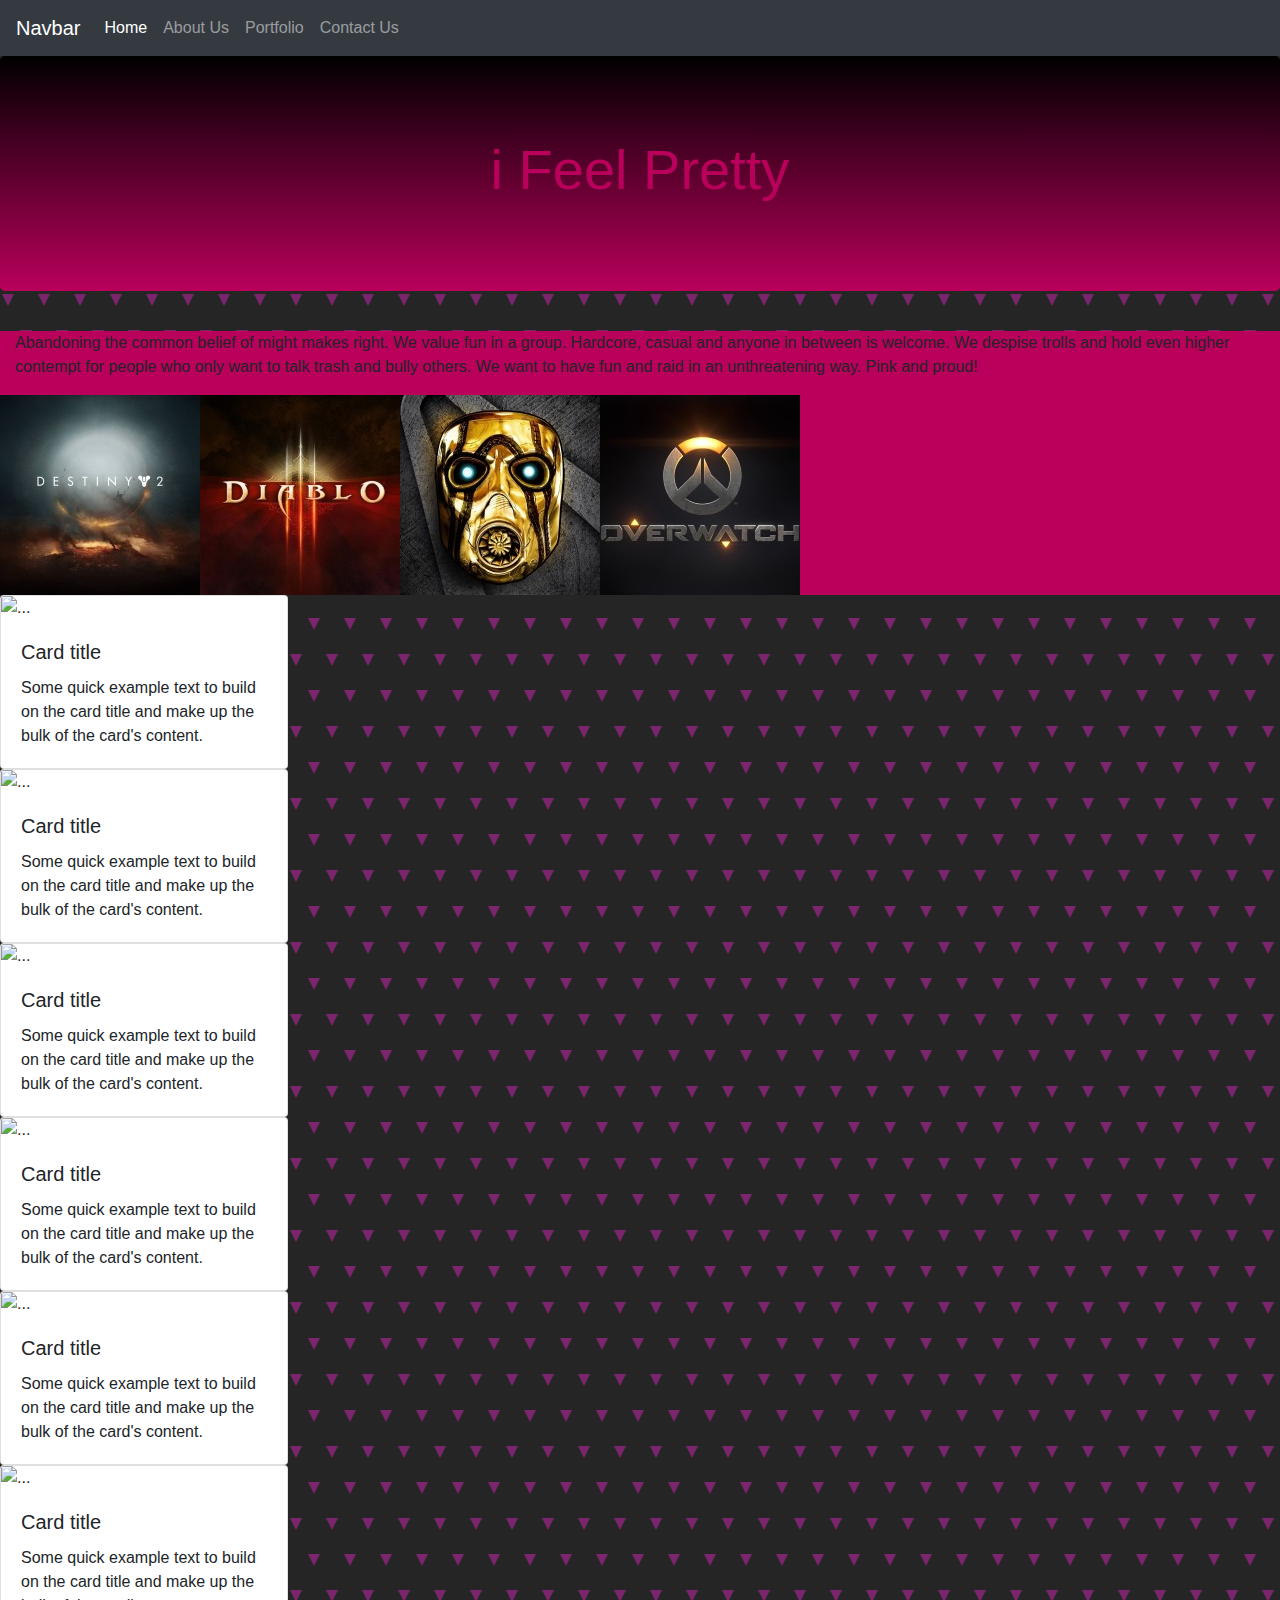
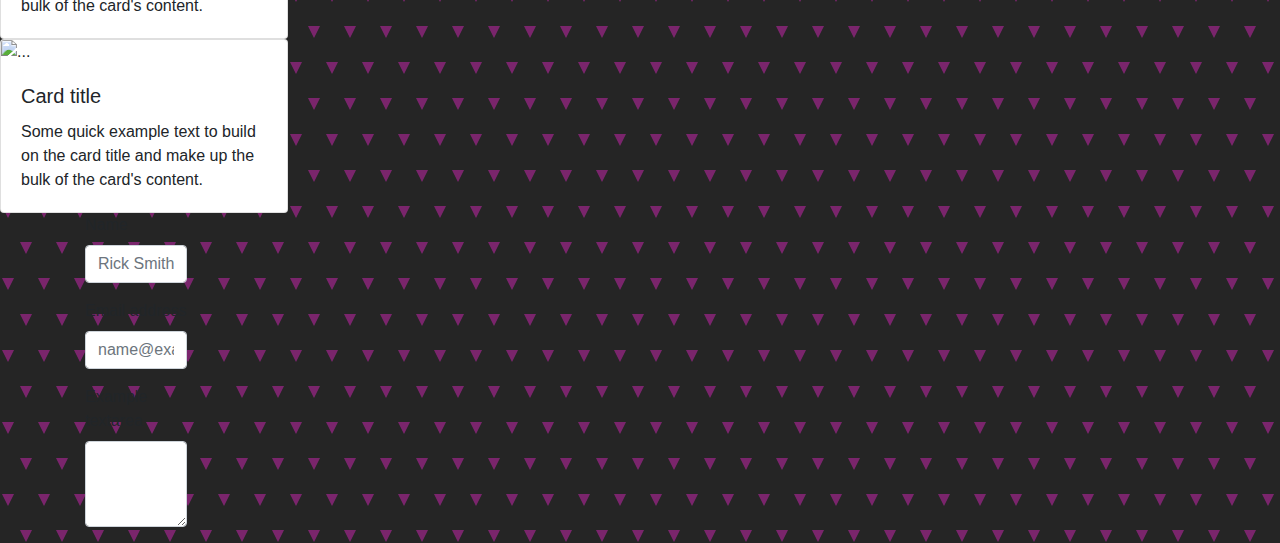
==== public_html/iFP.html @ dd38c88d "added some styling and sections." ====
<!DOCTYPE html>
<html lang="en">
<head>
	<meta charset="UTF-8">
	<link rel="stylesheet" href="https://stackpath.bootstrapcdn.com/bootstrap/4.3.1/css/bootstrap.min.css" integrity="sha384-ggOyR0iXCbMQv3Xipma34MD+dH/1fQ784/j6cY/iJTQUOhcWr7x9JvoRxT2MZw1T" crossorigin="anonymous">
	<link rel="stylesheet" href="iFP-styles.css" type="text/css">
	<title>i Feel Pretty</title>
</head>
<body class="background">

<nav class="navbar navbar-expand-lg navbar-dark bg-dark">
	<a class="navbar-brand" href="#">Navbar</a>
	<button class="navbar-toggler" type="button" data-toggle="collapse" data-target="#navbarNavAltMarkup" aria-controls="navbarNavAltMarkup" aria-expanded="false" aria-label="Toggle navigation">
		<span class="navbar-toggler-icon"></span>
	</button>
	<div class="collapse navbar-collapse" id="navbarNavAltMarkup">
		<div class="navbar-nav">
			<a class="nav-item nav-link active" href="#">Home <span class="sr-only">(current)</span></a>
			<a class="nav-item nav-link" href="#">About Us</a>
			<a class="nav-item nav-link" href="#">Portfolio</a>
			<a class="nav-item nav-link" href="#" tabindex="-1" aria-disabled="true">Contact Us</a>
		</div>
	</div>
</nav>

	<div class="jumbotron">
		<div class="container-fluid">
			<h1 class="display-4">i Feel Pretty</h1>
		</div>
	</div>

<div class="container-fluid about-us">
	<p>Abandoning the common belief of might makes right. We value fun in a group. Hardcore, casual and anyone in between is welcome.
		We despise trolls and hold even higher contempt for people who only want to talk trash and bully others. We want to have fun and raid in an unthreatening way.
		Pink and proud!
	</p>
	<div class="row playables">
		<img src="documentation/destiny-2.jpg" class="img-fluid" alt="Responsive image" title="Destiny" width="200" height="200">
		<img src="documentation/diablo-3.jpg" class="img-fluid" alt="Responsive image" title="Diablo" width="200" height="200">
		<img src="documentation/borderlands.jpg" class="img-fluid" alt="Responsive image" title="Borderlands" width="200" height="200">
		<img src="documentation/overwatch.jpg" class="img-fluid" alt="Responsive image" title="Overwatch" width="200" height="200">
	</div>
</div>


<div class="portfolio">
	<div class="row"></div>
	<div class="card col-xs-3" style="width: 18rem;">
		<img src="..." class="card-img-top" alt="...">
		<div class="card-body">
			<h5 class="card-title">Card title</h5>
			<p class="card-text">Some quick example text to build on the card title and make up the bulk of the card's content.</p>
		</div>
	</div>
	<div class="card col-xs-3" style="width: 18rem;">
		<img src="..." class="card-img-top" alt="...">
		<div class="card-body">
			<h5 class="card-title">Card title</h5>
			<p class="card-text">Some quick example text to build on the card title and make up the bulk of the card's content.</p>
		</div>
	</div>
	<div class="card col-xs-3" style="width: 18rem;">
		<img src="..." class="card-img-top" alt="...">
		<div class="card-body">
			<h5 class="card-title">Card title</h5>
			<p class="card-text">Some quick example text to build on the card title and make up the bulk of the card's content.</p>
		</div>
	</div>
	<div class="card col-xs-3" style="width: 18rem;">
		<img src="..." class="card-img-top" alt="...">
		<div class="card-body">
			<h5 class="card-title">Card title</h5>
			<p class="card-text">Some quick example text to build on the card title and make up the bulk of the card's content.</p>
		</div>
	</div>
	<div class="card col-xs-3" style="width: 18rem;">
		<img src="..." class="card-img-top" alt="...">
		<div class="card-body">
			<h5 class="card-title">Card title</h5>
			<p class="card-text">Some quick example text to build on the card title and make up the bulk of the card's content.</p>
		</div>
	</div>
	<div class="card col-xs-3" style="width: 18rem;">
		<img src="..." class="card-img-top" alt="...">
		<div class="card-body">
			<h5 class="card-title">Card title</h5>
			<p class="card-text">Some quick example text to build on the card title and make up the bulk of the card's content.</p>
		</div>
	</div>
	<div class="card col-xs-3" style="width: 18rem;">
		<img src="..." class="card-img-top" alt="...">
		<div class="card-body">
			<h5 class="card-title">Card title</h5>
			<p class="card-text">Some quick example text to build on the card title and make up the bulk of the card's content.</p>
		</div>
	</div>
</div>

<div class="container">
	<div class="row contact">
		<form>
			<div class="col-6 form-group">
				<label for="exampleFormControlInput1">Name</label>
				<input type="text" class="form-control" id="exampleFormControlInput1" placeholder="Rick Smith">
			</div>
			<div class="col-6 form-group">
				<label for="exampleFormControlInput1">Email address</label>
				<input type="email" class="form-control" id="exampleFormControlInput1" placeholder="name@example.com">
			</div>
			<div class="col-6 form-group">
				<label for="exampleFormControlTextarea1">Example textarea</label>
				<textarea class="form-control" id="exampleFormControlTextarea1" rows="3"></textarea>
			</div>
		</form>
	</div>
</div>



<script src="https://code.jquery.com/jquery-3.3.1.slim.min.js" integrity="sha384-q8i/X+965DzO0rT7abK41JStQIAqVgRVzpbzo5smXKp4YfRvH+8abtTE1Pi6jizo" crossorigin="anonymous"></script>
<script src="https://cdnjs.cloudflare.com/ajax/libs/popper.js/1.14.7/umd/popper.min.js" integrity="sha384-UO2eT0CpHqdSJQ6hJty5KVphtPhzWj9WO1clHTMGa3JDZwrnQq4sF86dIHNDz0W1" crossorigin="anonymous"></script>
<script src="https://stackpath.bootstrapcdn.com/bootstrap/4.3.1/js/bootstrap.min.js" integrity="sha384-JjSmVgyd0p3pXB1rRibZUAYoIIy6OrQ6VrjIEaFf/nJGzIxFDsf4x0xIM+B07jRM" crossorigin="anonymous"></script>

</body>
</html>
---- public_html/iFP-styles.css ----
.jumbotron {
	display: block;
	margin: auto;
	background-image: linear-gradient(black, #B9005B);
	color: #B9005B;
	text-align: center;
	padding-top: 80px;
	padding-bottom: 80px;
}

.navbar.navbar-4 .navbar-toggler-icon {
	background-image: url('https://mdbootstrap.com/img/svg/hamburger7.svg?color=BFE100');
}

.about-us {
	background-color: #B9005B;
	margin-top: 40px;
}
.background {

	background-color: #252525;
	background-image: url("data:image/svg+xml,%3Csvg xmlns='http://www.w3.org/2000/svg' width='36' height='72' viewBox='0 0 36 72'%3E%3Cg fill-rule='evenodd'%3E%3Cg fill='%23fb26d6' fill-opacity='0.4'%3E%3Cpath d='M2 6h12L8 18 2 6zm18 36h12l-6 12-6-12z'/%3E%3C/g%3E%3C/g%3E%3C/svg%3E");
}


.about-us {
	float: left;
}

.portfolio {
	margin-top: 40px;
}
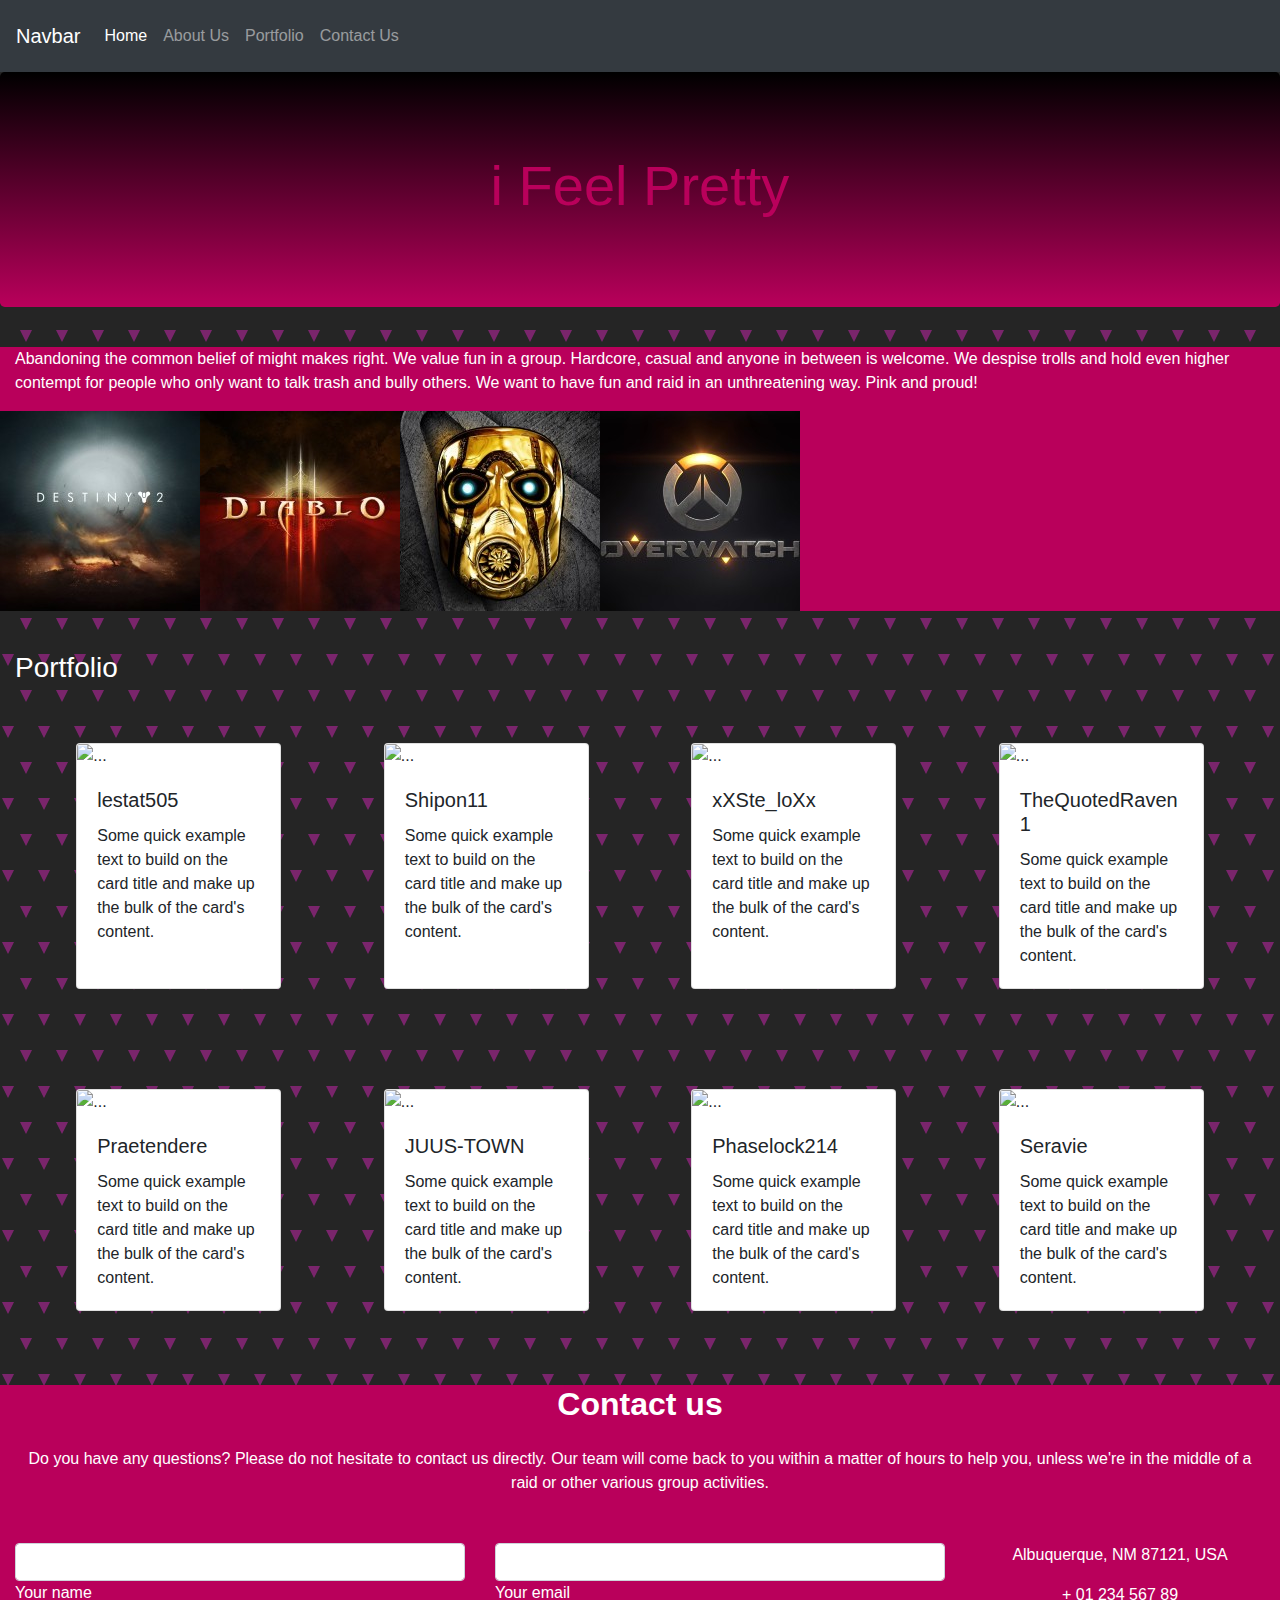
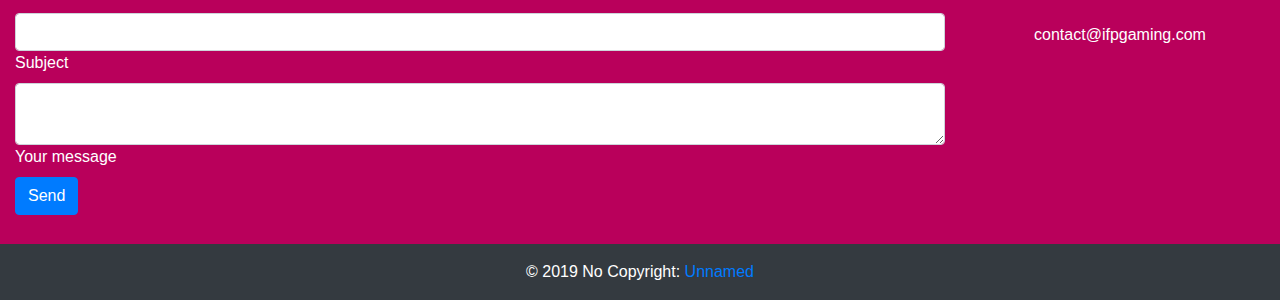
==== commit 65ff579d: "added styling, formatted cards, and a contact form" ====
--- a/public_html/iFP.html
+++ b/public_html/iFP.html
@@ -8,18 +8,27 @@
 </head>
 <body class="background">
 
-<nav class="navbar navbar-expand-lg navbar-dark bg-dark">
+<nav class="navbar navbar-expand-lg navbar-dark bg-dark" id="nav">
 	<a class="navbar-brand" href="#">Navbar</a>
-	<button class="navbar-toggler" type="button" data-toggle="collapse" data-target="#navbarNavAltMarkup" aria-controls="navbarNavAltMarkup" aria-expanded="false" aria-label="Toggle navigation">
+	<button class="navbar-toggler" type="button" data-toggle="collapse" data-target="#navbarNav"
+			  aria-controls="navbarNav" aria-expanded="false" aria-label="Toggle navigation">
 		<span class="navbar-toggler-icon"></span>
 	</button>
-	<div class="collapse navbar-collapse" id="navbarNavAltMarkup">
-		<div class="navbar-nav">
-			<a class="nav-item nav-link active" href="#">Home <span class="sr-only">(current)</span></a>
-			<a class="nav-item nav-link" href="#">About Us</a>
-			<a class="nav-item nav-link" href="#">Portfolio</a>
-			<a class="nav-item nav-link" href="#" tabindex="-1" aria-disabled="true">Contact Us</a>
-		</div>
+	<div class="collapse navbar-collapse" id="navbarNav">
+		<ul class="navbar-nav">
+			<li class="nav-item active">
+				<a class="nav-link" href="#">Home <span class="sr-only">(current)</span></a>
+			</li>
+			<li class="nav-item">
+				<a class="nav-link" href="#">About Us</a>
+			</li>
+			<li class="nav-item">
+				<a class="nav-link" href="#">Portfolio</a>
+			</li>
+			<li class="nav-item">
+				<a class="nav-link" href="#">Contact Us</a>
+			</li>
+		</ul>
 	</div>
 </nav>
 
@@ -30,7 +39,7 @@
 	</div>
 
 <div class="container-fluid about-us">
-	<p>Abandoning the common belief of might makes right. We value fun in a group. Hardcore, casual and anyone in between is welcome.
+	<p id="aboutUs">Abandoning the common belief of might makes right. We value fun in a group. Hardcore, casual and anyone in between is welcome.
 		We despise trolls and hold even higher contempt for people who only want to talk trash and bully others. We want to have fun and raid in an unthreatening way.
 		Pink and proud!
 	</p>
@@ -44,77 +53,183 @@
 
 
 <div class="portfolio">
-	<div class="row"></div>
-	<div class="card col-xs-3" style="width: 18rem;">
-		<img src="..." class="card-img-top" alt="...">
-		<div class="card-body">
-			<h5 class="card-title">Card title</h5>
-			<p class="card-text">Some quick example text to build on the card title and make up the bulk of the card's content.</p>
-		</div>
-	</div>
-	<div class="card col-xs-3" style="width: 18rem;">
-		<img src="..." class="card-img-top" alt="...">
-		<div class="card-body">
-			<h5 class="card-title">Card title</h5>
-			<p class="card-text">Some quick example text to build on the card title and make up the bulk of the card's content.</p>
-		</div>
-	</div>
-	<div class="card col-xs-3" style="width: 18rem;">
-		<img src="..." class="card-img-top" alt="...">
-		<div class="card-body">
-			<h5 class="card-title">Card title</h5>
-			<p class="card-text">Some quick example text to build on the card title and make up the bulk of the card's content.</p>
-		</div>
-	</div>
-	<div class="card col-xs-3" style="width: 18rem;">
-		<img src="..." class="card-img-top" alt="...">
-		<div class="card-body">
-			<h5 class="card-title">Card title</h5>
-			<p class="card-text">Some quick example text to build on the card title and make up the bulk of the card's content.</p>
-		</div>
-	</div>
-	<div class="card col-xs-3" style="width: 18rem;">
-		<img src="..." class="card-img-top" alt="...">
-		<div class="card-body">
-			<h5 class="card-title">Card title</h5>
-			<p class="card-text">Some quick example text to build on the card title and make up the bulk of the card's content.</p>
-		</div>
-	</div>
-	<div class="card col-xs-3" style="width: 18rem;">
-		<img src="..." class="card-img-top" alt="...">
-		<div class="card-body">
-			<h5 class="card-title">Card title</h5>
-			<p class="card-text">Some quick example text to build on the card title and make up the bulk of the card's content.</p>
-		</div>
-	</div>
-	<div class="card col-xs-3" style="width: 18rem;">
-		<img src="..." class="card-img-top" alt="...">
-		<div class="card-body">
-			<h5 class="card-title">Card title</h5>
-			<p class="card-text">Some quick example text to build on the card title and make up the bulk of the card's content.</p>
-		</div>
-	</div>
-</div>
-
-<div class="container">
-	<div class="row contact">
-		<form>
-			<div class="col-6 form-group">
-				<label for="exampleFormControlInput1">Name</label>
-				<input type="text" class="form-control" id="exampleFormControlInput1" placeholder="Rick Smith">
-			</div>
-			<div class="col-6 form-group">
-				<label for="exampleFormControlInput1">Email address</label>
-				<input type="email" class="form-control" id="exampleFormControlInput1" placeholder="name@example.com">
-			</div>
-			<div class="col-6 form-group">
-				<label for="exampleFormControlTextarea1">Example textarea</label>
-				<textarea class="form-control" id="exampleFormControlTextarea1" rows="3"></textarea>
-			</div>
-		</form>
-	</div>
-</div>
-
+	<div class="container-fluid">
+		<h3 id="portfolio">Portfolio</h3>
+	<div class="row number1">
+		<div class="card col-lg-2 col-sm-8 inner individual" style="width: 15rem;">
+			<img src="..." class="card-img-top" alt="...">
+			<div class="card-body">
+				<h5 class="card-title">lestat505</h5>
+				<p class="card-text">Some quick example text to build on the card title and make up the bulk of the card's content.</p>
+			</div>
+		</div>
+		<div class="card col-lg-2 col-sm-8 inner individual" style="width: 15rem;">
+			<img src="..." class="card-img-top" alt="...">
+			<div class="card-body">
+				<h5 class="card-title">Shipon11</h5>
+				<p class="card-text">Some quick example text to build on the card title and make up the bulk of the card's content.</p>
+			</div>
+		</div>
+		<div class="card col-lg-2 col-sm-8 inner individual" style="width: 15rem;">
+			<img src="..." class="card-img-top" alt="...">
+			<div class="card-body">
+				<h5 class="card-title">xXSte_loXx</h5>
+				<p class="card-text">Some quick example text to build on the card title and make up the bulk of the card's content.</p>
+			</div>
+		</div>
+		<div class="card col-lg-2 col-sm-8 inner individual" style="width: 15rem;">
+			<img src="..." class="card-img-top" alt="...">
+			<div class="card-body">
+				<h5 class="card-title">TheQuotedRaven1</h5>
+				<p class="card-text">Some quick example text to build on the card title and make up the bulk of the card's content.</p>
+			</div>
+		</div>
+	</div>
+</div>
+	<div class="container-fluid">
+		<div class="row number1">
+			<div class="card col-lg-2 col-sm-8 inner individual" style="width: 15rem;">
+				<img src="..." class="card-img-top" alt="...">
+				<div class="card-body">
+					<h5 class="card-title">Praetendere</h5>
+					<p class="card-text">Some quick example text to build on the card title and make up the bulk of the card's content.</p>
+				</div>
+			</div>
+			<div class="card col-lg-2 col-sm-8 inner individual" style="width: 15rem;">
+				<img src="..." class="card-img-top" alt="...">
+				<div class="card-body">
+					<h5 class="card-title">JUUS-TOWN</h5>
+					<p class="card-text">Some quick example text to build on the card title and make up the bulk of the card's content.</p>
+				</div>
+			</div>
+			<div class="card col-lg-2 col-sm-8 inner individual" style="width: 15rem;">
+				<img src="..." class="card-img-top" alt="...">
+				<div class="card-body">
+					<h5 class="card-title">Phaselock214</h5>
+					<p class="card-text">Some quick example text to build on the card title and make up the bulk of the card's content.</p>
+				</div>
+			</div>
+			<div class="card col-lg-2 col-sm-8 inner individual" style="width: 15rem;">
+				<img src="..." class="card-img-top" alt="...">
+				<div class="card-body">
+					<h5 class="card-title">Seravie</h5>
+					<p class="card-text">Some quick example text to build on the card title and make up the bulk of the card's content.</p>
+				</div>
+			</div>
+		</div>
+	</div>
+</div>
+
+<!--Section: Contact v.2-->
+<div class="container-fluid contactUs">
+<section class="mb-4">
+
+	<!--Section heading-->
+	<h2 class="h1-responsive font-weight-bold text-center my-4">Contact us</h2>
+	<!--Section description-->
+	<p class="text-center w-responsive mx-auto mb-5">Do you have any questions? Please do not hesitate to contact us directly. Our team will come back to you within
+		a matter of hours to help you, unless we're in the middle of a raid or other various group activities.</p>
+
+	<div class="row">
+
+		<!--Grid column-->
+		<div class="col-md-9 mb-md-0 mb-5">
+			<form id="contact-form" name="contact-form" action="mail.php" method="POST">
+
+				<!--Grid row-->
+				<div class="row">
+
+					<!--Grid column-->
+					<div class="col-md-6">
+						<div class="md-form mb-0">
+							<input type="text" id="name" name="name" class="form-control">
+							<label for="name" class="">Your name</label>
+						</div>
+					</div>
+					<!--Grid column-->
+
+					<!--Grid column-->
+					<div class="col-md-6">
+						<div class="md-form mb-0">
+							<input type="text" id="email" name="email" class="form-control">
+							<label for="email" class="">Your email</label>
+						</div>
+					</div>
+					<!--Grid column-->
+
+				</div>
+				<!--Grid row-->
+
+				<!--Grid row-->
+				<div class="row">
+					<div class="col-md-12">
+						<div class="md-form mb-0">
+							<input type="text" id="subject" name="subject" class="form-control">
+							<label for="subject" class="">Subject</label>
+						</div>
+					</div>
+				</div>
+				<!--Grid row-->
+
+				<!--Grid row-->
+				<div class="row">
+
+					<!--Grid column-->
+					<div class="col-md-12">
+
+						<div class="md-form">
+							<textarea type="text" id="message" name="message" rows="2" class="form-control md-textarea"></textarea>
+							<label for="message">Your message</label>
+						</div>
+
+					</div>
+				</div>
+				<!--Grid row-->
+
+			</form>
+
+			<div class="text-center text-md-left">
+				<a class="btn btn-primary" onclick="document.getElementById('contact-form').submit();">Send</a>
+			</div>
+			<div class="status"></div>
+		</div>
+		<!--Grid column-->
+
+		<!--Grid column-->
+		<div class="col-md-3 text-center">
+			<ul class="list-unstyled mb-0">
+				<li><i class="fas fa-map-marker-alt fa-2x"></i>
+					<p>Albuquerque, NM 87121, USA</p>
+				</li>
+
+				<li><i class="fas fa-phone mt-4 fa-2x"></i>
+					<p>+ 01 234 567 89</p>
+				</li>
+
+				<li><i class="fas fa-envelope mt-4 fa-2x"></i>
+					<p>contact@ifpgaming.com</p>
+				</li>
+			</ul>
+		</div>
+		<!--Grid column-->
+
+	</div>
+
+</section>
+</div>
+<!--Section: Contact v.2-->
+
+<!-- Footer -->
+<footer class="page-footer font-small bg-dark">
+
+	<!-- Copyright -->
+	<div class="footer-copyright text-center py-3">© 2019 No Copyright:
+		<a href="https://bootcamp-coders.cnm.edu/~jmurphy33/murphy-pwp/public_html/iFP.html#"> Unnamed</a>
+	</div>
+	<!-- Copyright -->
+
+</footer>
+<!-- Footer -->
 
 
 <script src="https://code.jquery.com/jquery-3.3.1.slim.min.js" integrity="sha384-q8i/X+965DzO0rT7abK41JStQIAqVgRVzpbzo5smXKp4YfRvH+8abtTE1Pi6jizo" crossorigin="anonymous"></script>
--- a/public_html/iFP-styles.css
+++ b/public_html/iFP-styles.css
@@ -22,11 +22,51 @@
 	background-image: url("data:image/svg+xml,%3Csvg xmlns='http://www.w3.org/2000/svg' width='36' height='72' viewBox='0 0 36 72'%3E%3Cg fill-rule='evenodd'%3E%3Cg fill='%23fb26d6' fill-opacity='0.4'%3E%3Cpath d='M2 6h12L8 18 2 6zm18 36h12l-6 12-6-12z'/%3E%3C/g%3E%3C/g%3E%3C/svg%3E");
 }
 
-
-.about-us {
-	float: left;
+.portfolio {
+	margin-top: 40px;
 }
 
-.portfolio {
-	margin-top: 40px;
+.contactUs {
+	background-color: #B9005B;
+	color: white;
+	padding-bottom: 5px;
+}
+
+#aboutUs {
+	color: white;
+}
+
+.card {
+	width: 5rem;
+	margin: auto;
+}
+
+.inner {
+	padding: 0;
+}
+
+.number2 {
+	padding: 25px;
+}
+
+.number1 {
+	padding: 25px;
+}
+
+.individual {
+	margin-top: 25px;
+	margin-bottom: 25px;
+}
+
+#nav {
+	padding-bottom: 16px;
+	padding-top: 16px;
+}
+
+.page-footer {
+	color: white;
+}
+
+#portfolio {
+	color: white;
 }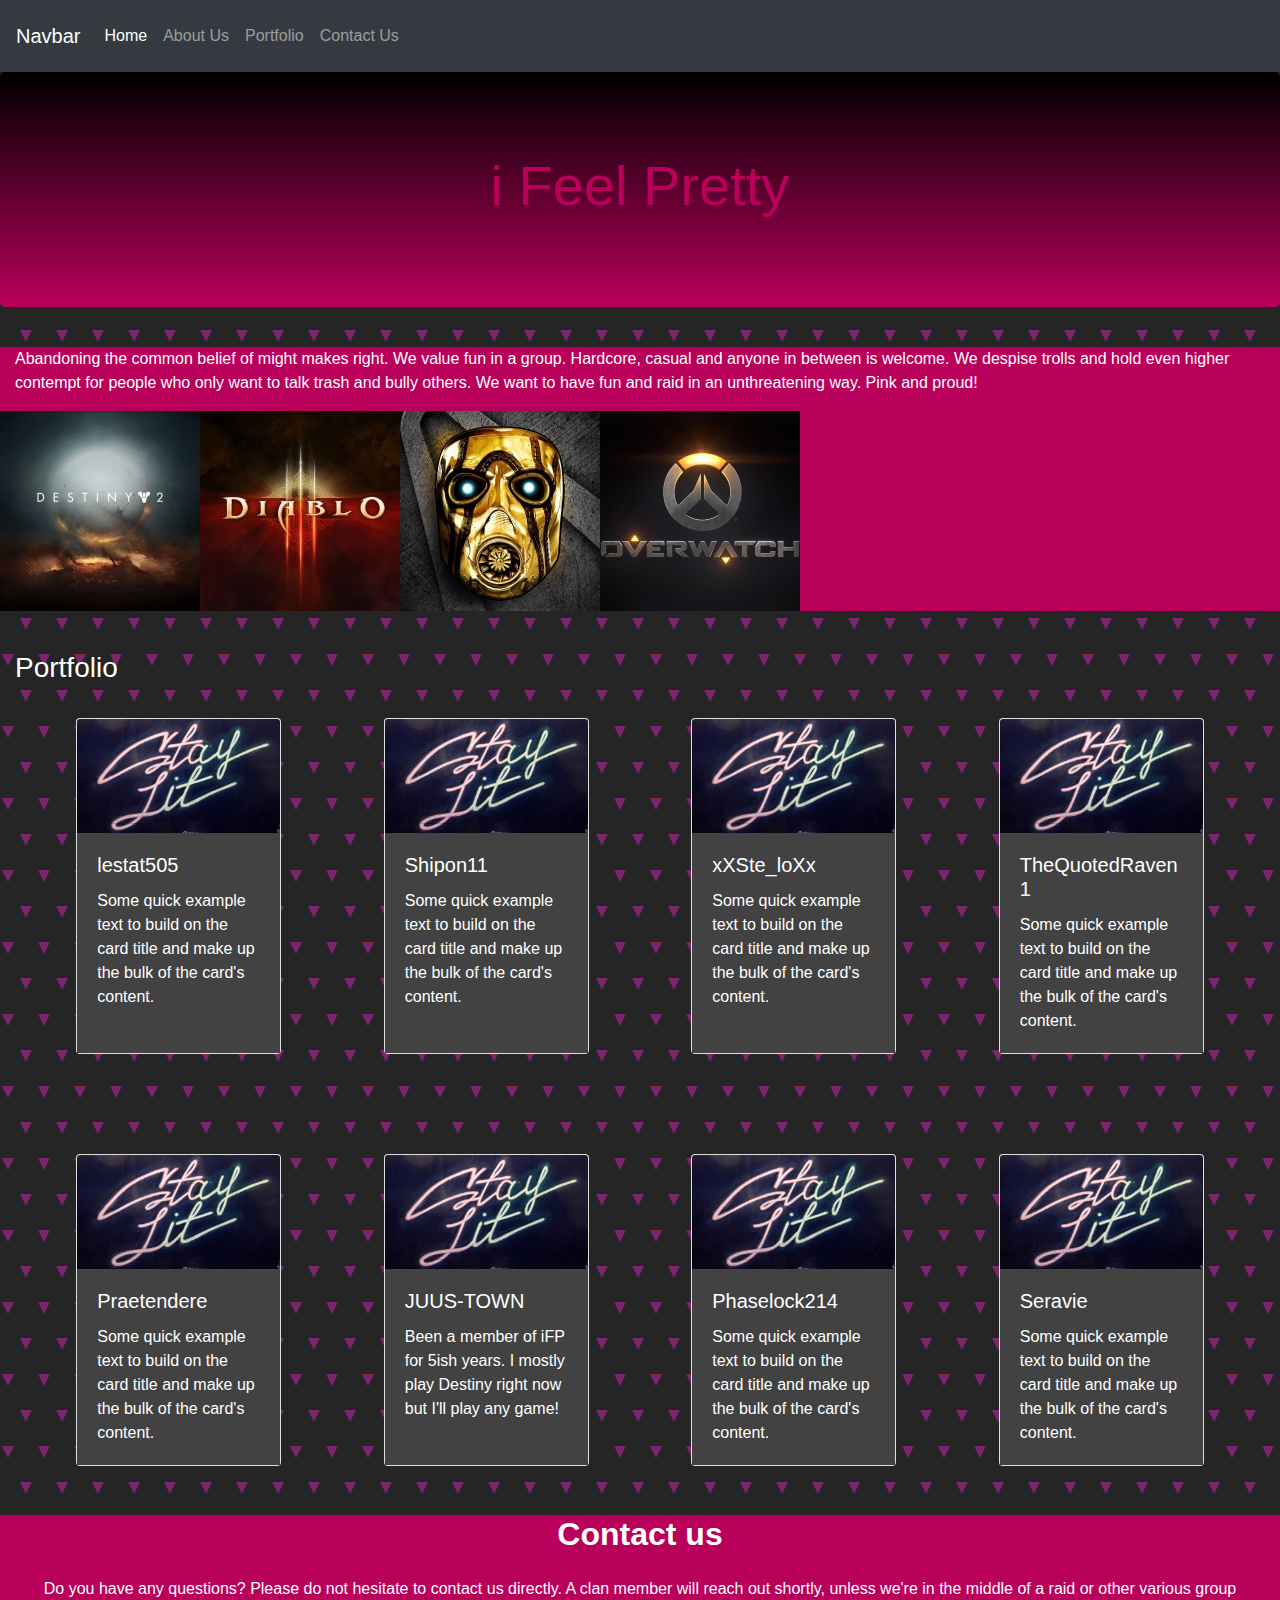
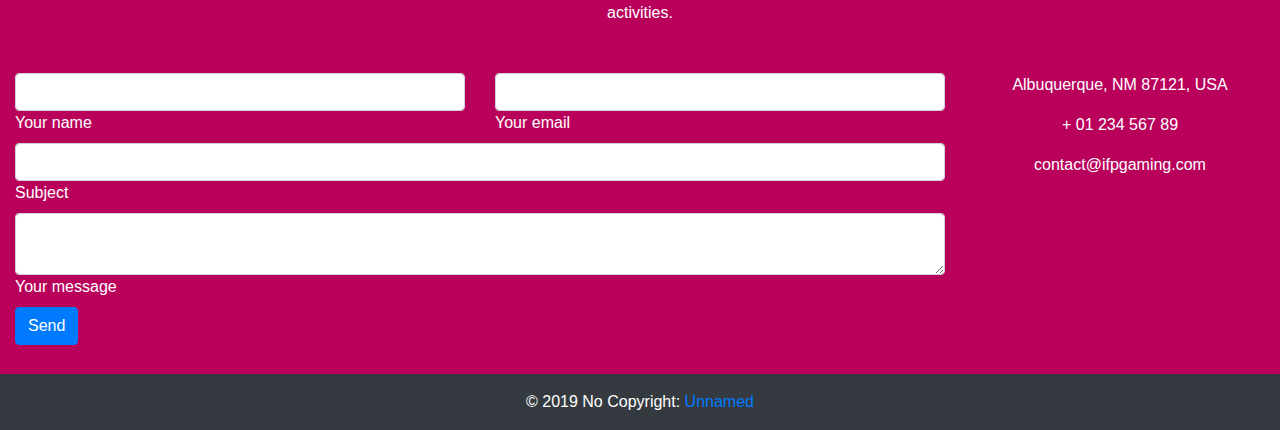
==== commit f594ec38: "added picture placeholders and fixed card colors" ====
--- a/public_html/iFP.html
+++ b/public_html/iFP.html
@@ -4,6 +4,7 @@
 	<meta charset="UTF-8">
 	<link rel="stylesheet" href="https://stackpath.bootstrapcdn.com/bootstrap/4.3.1/css/bootstrap.min.css" integrity="sha384-ggOyR0iXCbMQv3Xipma34MD+dH/1fQ784/j6cY/iJTQUOhcWr7x9JvoRxT2MZw1T" crossorigin="anonymous">
 	<link rel="stylesheet" href="iFP-styles.css" type="text/css">
+	<meta name="viewport" content="width=device-width, initial-scale=1, shrink-to-fit=no">
 	<title>i Feel Pretty</title>
 </head>
 <body class="background">
@@ -57,28 +58,28 @@
 		<h3 id="portfolio">Portfolio</h3>
 	<div class="row number1">
 		<div class="card col-lg-2 col-sm-8 inner individual" style="width: 15rem;">
-			<img src="..." class="card-img-top" alt="...">
+			<img src="../public_html/documentation/george-pagan-iii-P2pRHSIWa1U-unsplash.jpg" class="card-img-top" alt="...">
 			<div class="card-body">
 				<h5 class="card-title">lestat505</h5>
 				<p class="card-text">Some quick example text to build on the card title and make up the bulk of the card's content.</p>
 			</div>
 		</div>
 		<div class="card col-lg-2 col-sm-8 inner individual" style="width: 15rem;">
-			<img src="..." class="card-img-top" alt="...">
+			<img src="../public_html/documentation/george-pagan-iii-P2pRHSIWa1U-unsplash.jpg" class="card-img-top" alt="...">
 			<div class="card-body">
 				<h5 class="card-title">Shipon11</h5>
 				<p class="card-text">Some quick example text to build on the card title and make up the bulk of the card's content.</p>
 			</div>
 		</div>
 		<div class="card col-lg-2 col-sm-8 inner individual" style="width: 15rem;">
-			<img src="..." class="card-img-top" alt="...">
+			<img src="../public_html/documentation/george-pagan-iii-P2pRHSIWa1U-unsplash.jpg" class="card-img-top" alt="...">
 			<div class="card-body">
 				<h5 class="card-title">xXSte_loXx</h5>
 				<p class="card-text">Some quick example text to build on the card title and make up the bulk of the card's content.</p>
 			</div>
 		</div>
-		<div class="card col-lg-2 col-sm-8 inner individual" style="width: 15rem;">
-			<img src="..." class="card-img-top" alt="...">
+		<div class="card col-lg-2 col-sm-8 inner individual" style="width: 15rem;" id="fourth-card">
+			<img src="../public_html/documentation/george-pagan-iii-P2pRHSIWa1U-unsplash.jpg" class="card-img-top" alt="...">
 			<div class="card-body">
 				<h5 class="card-title">TheQuotedRaven1</h5>
 				<p class="card-text">Some quick example text to build on the card title and make up the bulk of the card's content.</p>
@@ -87,30 +88,30 @@
 	</div>
 </div>
 	<div class="container-fluid">
-		<div class="row number1">
-			<div class="card col-lg-2 col-sm-8 inner individual" style="width: 15rem;">
-				<img src="..." class="card-img-top" alt="...">
+		<div class="row number2">
+			<div class="card col-lg-2 col-sm-8 inner individual" style="width: 15rem;" id="fifth-card">
+				<img src="../public_html/documentation/george-pagan-iii-P2pRHSIWa1U-unsplash.jpg" class="card-img-top" alt="...">
 				<div class="card-body">
 					<h5 class="card-title">Praetendere</h5>
 					<p class="card-text">Some quick example text to build on the card title and make up the bulk of the card's content.</p>
 				</div>
 			</div>
 			<div class="card col-lg-2 col-sm-8 inner individual" style="width: 15rem;">
-				<img src="..." class="card-img-top" alt="...">
+				<img src="../public_html/documentation/george-pagan-iii-P2pRHSIWa1U-unsplash.jpg" class="card-img-top" alt="...">
 				<div class="card-body">
 					<h5 class="card-title">JUUS-TOWN</h5>
-					<p class="card-text">Some quick example text to build on the card title and make up the bulk of the card's content.</p>
+					<p class="card-text">Been a member of iFP for 5ish years. I mostly play Destiny right now but I'll play any game!</p>
 				</div>
 			</div>
 			<div class="card col-lg-2 col-sm-8 inner individual" style="width: 15rem;">
-				<img src="..." class="card-img-top" alt="...">
+				<img src="../public_html/documentation/george-pagan-iii-P2pRHSIWa1U-unsplash.jpg" class="card-img-top" alt="...">
 				<div class="card-body">
 					<h5 class="card-title">Phaselock214</h5>
 					<p class="card-text">Some quick example text to build on the card title and make up the bulk of the card's content.</p>
 				</div>
 			</div>
 			<div class="card col-lg-2 col-sm-8 inner individual" style="width: 15rem;">
-				<img src="..." class="card-img-top" alt="...">
+				<img src="../public_html/documentation/george-pagan-iii-P2pRHSIWa1U-unsplash.jpg" class="card-img-top" alt="...">
 				<div class="card-body">
 					<h5 class="card-title">Seravie</h5>
 					<p class="card-text">Some quick example text to build on the card title and make up the bulk of the card's content.</p>
@@ -127,8 +128,8 @@
 	<!--Section heading-->
 	<h2 class="h1-responsive font-weight-bold text-center my-4">Contact us</h2>
 	<!--Section description-->
-	<p class="text-center w-responsive mx-auto mb-5">Do you have any questions? Please do not hesitate to contact us directly. Our team will come back to you within
-		a matter of hours to help you, unless we're in the middle of a raid or other various group activities.</p>
+	<p class="text-center w-responsive mx-auto mb-5">Do you have any questions? Please do not hesitate to contact us directly. A clan member will reach out
+					shortly, unless we're in the middle of a raid or other various group activities.</p>
 
 	<div class="row">
 
--- a/public_html/iFP-styles.css
+++ b/public_html/iFP-styles.css
@@ -46,11 +46,11 @@
 }
 
 .number2 {
-	padding: 25px;
+	padding: 25px 25px 0 25px;
 }
 
 .number1 {
-	padding: 25px;
+	padding: 0 25px 25px 25px;
 }
 
 .individual {
@@ -69,4 +69,21 @@
 
 #portfolio {
 	color: white;
-}+}
+
+.card-body {
+	background-color: #424242;
+	color: white;
+}
+
+.card-img-top {
+	background-color: #B9005B;
+}
+
+/*#fourth-card {*/
+/*	margin-bottom: 0;*/
+/*}*/
+
+/*#fifth-card {*/
+/*	margin-top: 0;*/
+/*}*/